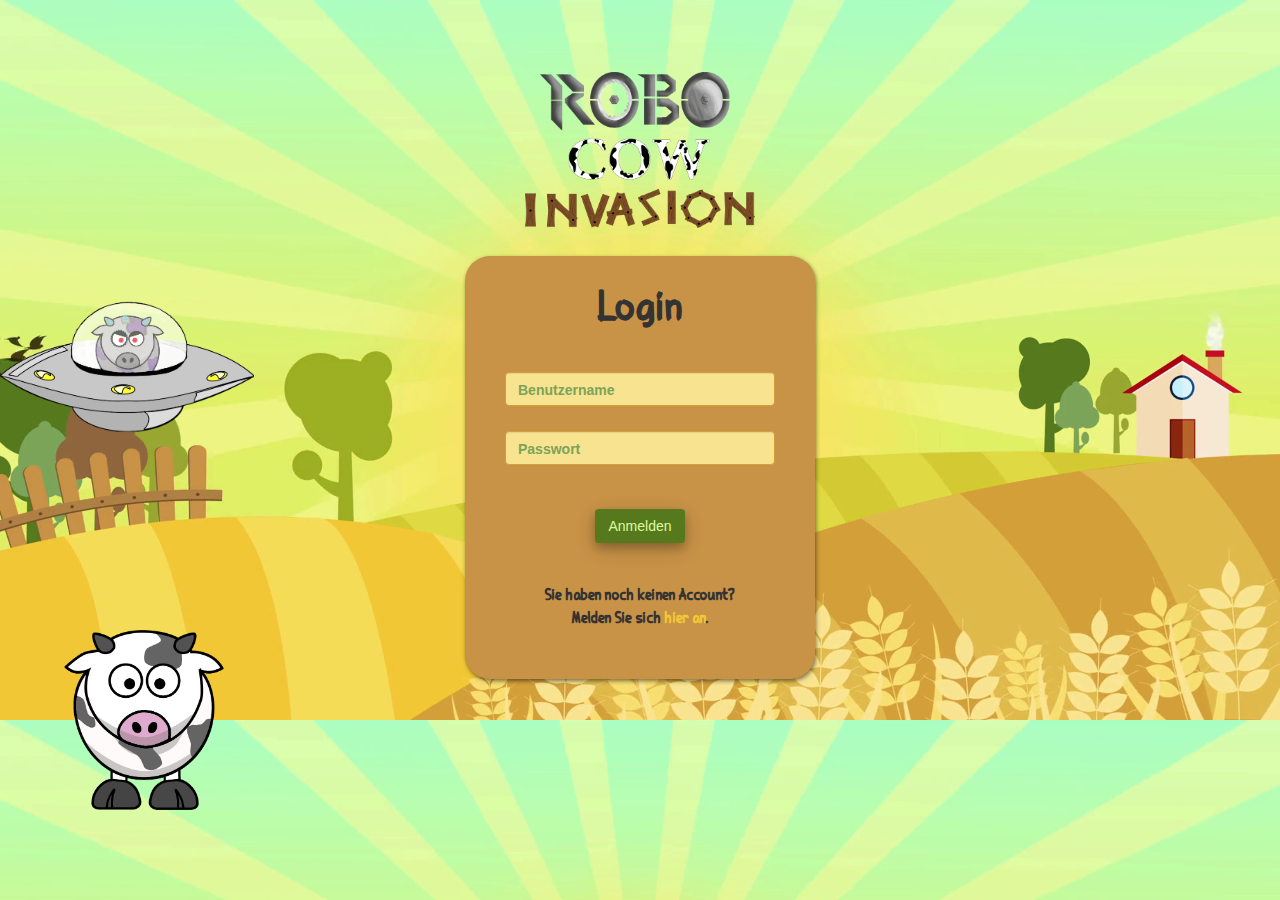
==== html/login.html @ 4e233853 "Add files via upload" ====
<!DOCTYPE html>
<html lang="de">
<head>
    <title>Anmelden</title>
    <meta name="viewport" content="width=device-width, initial-scale=1">
    <meta charset="utf-8">
    <link href="https://fonts.googleapis.com/css?family=Open+Sans:400,600" rel="stylesheet">
    <link href="https://maxcdn.bootstrapcdn.com/font-awesome/4.7.0/css/font-awesome.min.css" rel="stylesheet">
    <link href="css/bootstrap.min.css" rel="stylesheet">
    <link href="css/bootstrap-theme.min.css" rel="stylesheet">
    <link href="css/main.css" rel="stylesheet">
    <link href="css/cowanim.css" rel="stylesheet">


    <script type="text/javascript" src="js/jquery-3.2.1.min.js"></script>
    <script type="text/javascript" src="js/bootstrap.min.js"></script>
</head>
<body>
<div class="ufocow"></div>
<div class="cow"></div>

<img class="logo" src="img/logo.png">
<div id="main">
    <div class="row">
        <h1 class="col-xs-12">Login</h1>

        <form method="post" action="login.html" class="form-horizontal col-xs-12">
            <div class="form-group">
                <div class="col-xs-12 col-md-10">
                    <input type="text" name="username" id="username" class="text form-control" value="" placeholder="Benutzername">
                </div>
            </div>
            <div class="form-group">
                <div class="col-xs-12 col-md-10">
                    <input type="password" name="password" id="password" class="text form-control" value="" placeholder="Passwort">
                </div>
            </div>
            <button type="submit" class="btn">Anmelden</button>
        </form>

        <p class="col-xs-12">
            <br>Sie haben noch keinen Account? <br>Melden Sie sich <a href="registrierung.html">hier an</a>.
        </p>
    </div>
</div>


</body>
</html>
---- html/css/main.css ----
/* line 11, ../scss/main.scss */
@font-face {
  font-family: 'myfont';
  src: url('Sawyers Whitewash.otf') format('truetype');
}

#main {
  background-color: #c89247;
  margin-top: 20%;
  margin-left: auto;
  margin-right:auto;
  width: 30%;
  max-width: 350px;
  height: auto;
  padding-left: 10px;
  padding-right: 10px;
  border-radius: 25px;
  box-shadow: 1px 2px 4px rgba(0, 0, 0, .5);
}

.row h1{
  text-align: center;
  padding-top: 5px;
  padding-bottom: 35px;
}

.col-xs-12 {
  text-align: center;
  padding-left: auto;
  padding-right: auto;
  padding-bottom: 10px;
  font-family: myfont, serif;
  font-weight: bold;
  font-size: 3em;
}

.form-control {
  background-color: #f8e390;
  border-color: #d39f39;
}

.form-control::placeholder {
  color: #7ba459;
  font-family: sans-serif;
}

.btn {
  background-color: #56791e;
  font-family: sans-serif;
  color: #dff99a;
  box-shadow: 0 5px 8px 0 rgba(0, 0, 0, 0.2), 0 6px 20px 0 rgba(0,0,0,0.19);
}

#main p {
  font-size: 12pt;
  padding-bottom:40px;
}

#main .registration {
  padding-bottom: 10px;
}

.col-md-10 {
  margin-left: auto;
  margin-right: auto;
  float: none;
}

body {
  height: 100%;

  background-image: url("../img/farm.png");
  background-size: cover;
}

.logo {
  position: absolute;
  width: 18%;
  left: 41%;
  top: 8%;
}

a {
  color: #f2c736;
}

a:hover {
  text-decoration: underline #d8fca7;
  color: #d8fca7;
}

@media (min-width: 990px) {
  /* line 11, ../scss/main.scss */
  #main {
    width: 990px;
  }
}

/* line 21, ../scss/main.scss */
header {
  margin-bottom: 20px;
}
/* line 22, ../scss/main.scss */
header .inner {
  margin: 0 auto;
  width: 90%;
}
/* line 26, ../scss/main.scss */
header .inner .logo {
  margin-top: 10px;
  margin-bottom: 30px;
}
/* line 30, ../scss/main.scss */
header .inner .logo .name {
  font-size: 25px;
  font-weight: 400;
}
/* line 35, ../scss/main.scss */
header .inner .logo .version {
  color: #aaa;
  font-size: 10px;
}
/* line 36, ../scss/main.scss */
header .inner .logo .version::before {
  content: "Version";
  display: inline-block;
  margin-right: 5px;
}
@media (min-width: 990px) {
  /* line 22, ../scss/main.scss */
  header .inner {
    width: 990px;
  }
}
/* line 54, ../scss/main.scss */
header::after {
  content: '';
  display: block;
  height: 10px;
  width: 100%;
  background-color: #337ab7;
  margin-top: 5px;
}
---- html/css/cowanim.css ----
.ufocow {
    position: absolute;
    width: 20%;
    height: 20%;
    background-image: url("../img/ufocow2.png");
    background-repeat:no-repeat;
    background-size:contain;

    animation: ufocowanim 3s steps(60) infinite;
}


@keyframes ufocowanim {


    0%, 100% {
        transform: rotate(0deg);
        right: 0px;
        top: 50px;
    }

    25% {
        top: 5%;
        transform: rotate(-20deg);
    }

    50% {
        right: 20%;
        transform: rotate(0deg);
    }

    75% {
        top: 0%;
        transform: rotate(20deg);

    }



}

.cow {
    position: absolute;
    width: 20%;
    height: 20%;
    background-image: url("../img/cow.png");
    background-repeat:no-repeat;
    background-size:contain;
    transform-origin: 20% 100%;
    bottom: 10%;
    left:5%;

    animation: cowdance .9s steps(20) infinite ;

}

@keyframes cowdance {

    0%,100% {

        transform: rotate(0deg);


    }

    25% {
        transform: rotate(8deg);

    }
    50%{
        transform: rotate(0deg);
    }

    75% {
        transform: rotate(-8deg);


    }

}
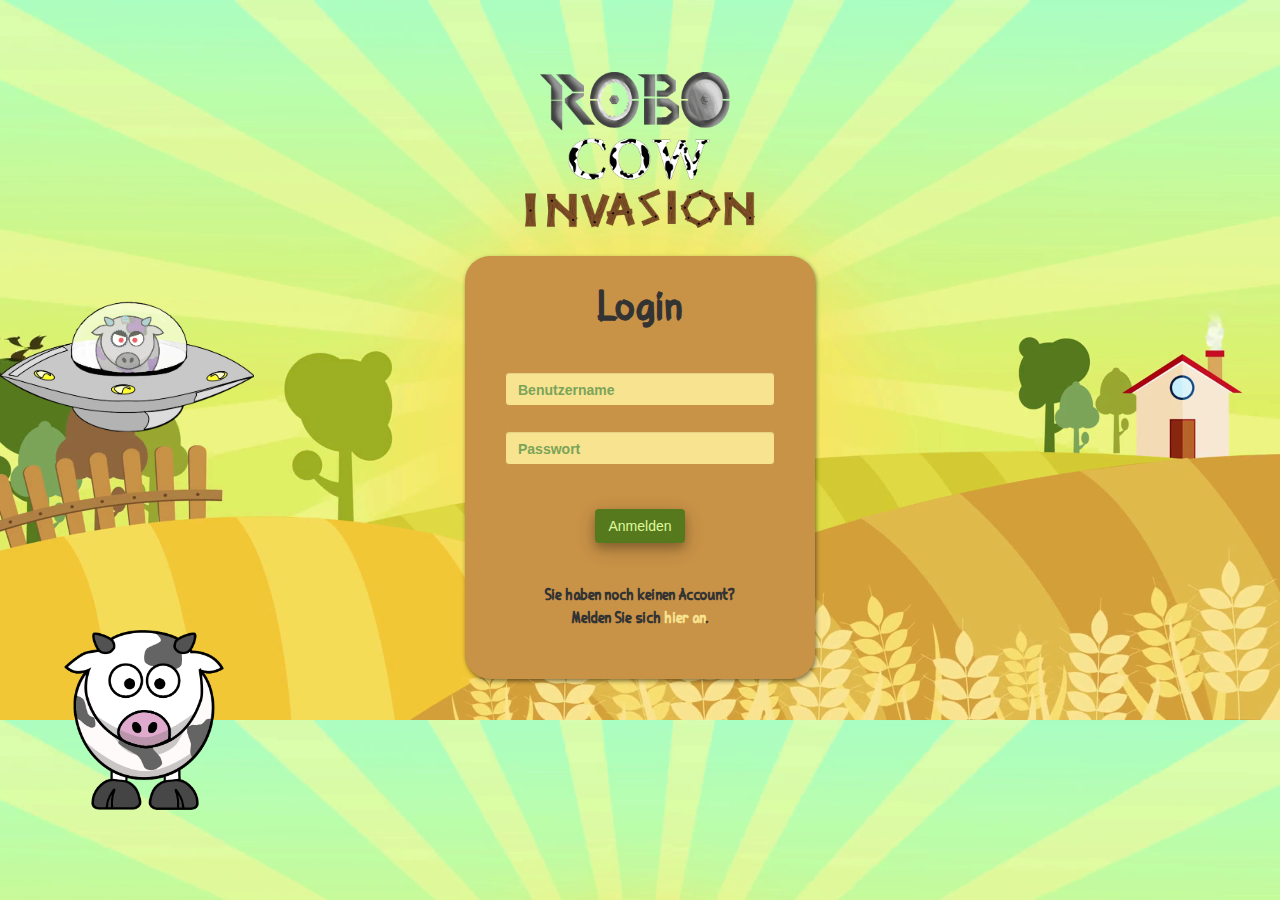
==== commit b1778dbb: "SCSS DB und Responsive" ====
--- a/html/login.html
+++ b/html/login.html
@@ -8,7 +8,7 @@
     <link href="https://maxcdn.bootstrapcdn.com/font-awesome/4.7.0/css/font-awesome.min.css" rel="stylesheet">
     <link href="css/bootstrap.min.css" rel="stylesheet">
     <link href="css/bootstrap-theme.min.css" rel="stylesheet">
-    <link href="css/main.css" rel="stylesheet">
+    <link href="css/login_registration.css" rel="stylesheet">
     <link href="css/cowanim.css" rel="stylesheet">
 
 
--- a/html/css/login_registration.css
+++ b/html/css/login_registration.css
@@ -0,0 +1,126 @@
+/* line 9, ../scss/login_registration.scss */
+body {
+  height: 100%;
+  background-image: url("../img/farm.png");
+  background-size: cover;
+}
+
+@font-face {
+  font-family: 'myfont';
+  src: url("Sawyers Whitewash.otf") format("truetype");
+}
+/* line 21, ../scss/login_registration.scss */
+#main {
+  background-color: #c89247;
+  margin-top: 20%;
+  margin-left: auto;
+  margin-right: auto;
+  width: 30%;
+  max-width: 350px;
+  height: auto;
+  padding-left: 10px;
+  padding-right: 10px;
+  border-radius: 25px;
+  box-shadow: 1px 2px 4px rgba(0, 0, 0, 0.5);
+}
+
+/* line 36, ../scss/login_registration.scss */
+.row h1 {
+  text-align: center;
+  padding-top: 5px;
+  padding-bottom: 35px;
+}
+
+/* line 43, ../scss/login_registration.scss */
+.col-xs-12 {
+  text-align: center;
+  padding-left: auto;
+  padding-right: auto;
+  padding-bottom: 10px;
+  font-family: myfont, serif;
+  font-weight: bold;
+  font-size: 3em;
+}
+
+/* line 53, ../scss/login_registration.scss */
+.form-control {
+  background-color: #f8e390;
+  border-color: #c89247;
+}
+/* line 56, ../scss/login_registration.scss */
+.form-control::placeholder {
+  color: #7ba459;
+  font-family: sans-serif;
+}
+
+/* line 62, ../scss/login_registration.scss */
+.btn {
+  background-color: #56791e;
+  font-family: sans-serif;
+  color: #dff99a;
+  box-shadow: 0 5px 8px 0 rgba(0, 0, 0, 0.2), 0 6px 20px 0 rgba(0, 0, 0, 0.2);
+}
+
+/* line 70, ../scss/login_registration.scss */
+#main p {
+  font-size: 12pt;
+  padding-bottom: 40px;
+}
+/* line 74, ../scss/login_registration.scss */
+#main .registration {
+  padding-bottom: 10px;
+}
+
+/* line 80, ../scss/login_registration.scss */
+.col-md-10 {
+  margin-left: auto;
+  margin-right: auto;
+  float: none;
+}
+
+/* line 86, ../scss/login_registration.scss */
+.logo {
+  position: absolute;
+  width: 18%;
+  left: 41%;
+  top: 8%;
+}
+
+/* line 93, ../scss/login_registration.scss */
+a {
+  color: #f8e390;
+}
+/* line 95, ../scss/login_registration.scss */
+a:hover {
+  text-decoration: underline #dff99a;
+  color: #dff99a;
+}
+
+@media (min-width: 990px) {
+  /* line 11, ../scss/main.scss */
+  /* line 103, ../scss/login_registration.scss */
+  #main {
+    width: 990px;
+  }
+}
+
+@media screen and (max-width: 64em){
+  .col-xs-12 {
+    font-size: 3em;
+  }
+}
+@media screen and (max-width: 50em){
+  .col-xs-12 {
+    font-size: 2em;
+  }
+}
+@media screen and (max-width: 30em){
+  .col-xs-12 {
+    font-size: 1.5em;
+  }
+}
+@media screen and (max-width: 30em){
+  p {
+    font-size: 10px;
+  }
+}
--- a/html/css/cowanim.css
+++ b/html/css/cowanim.css
@@ -77,4 +77,4 @@
 
     }
 
-}+}
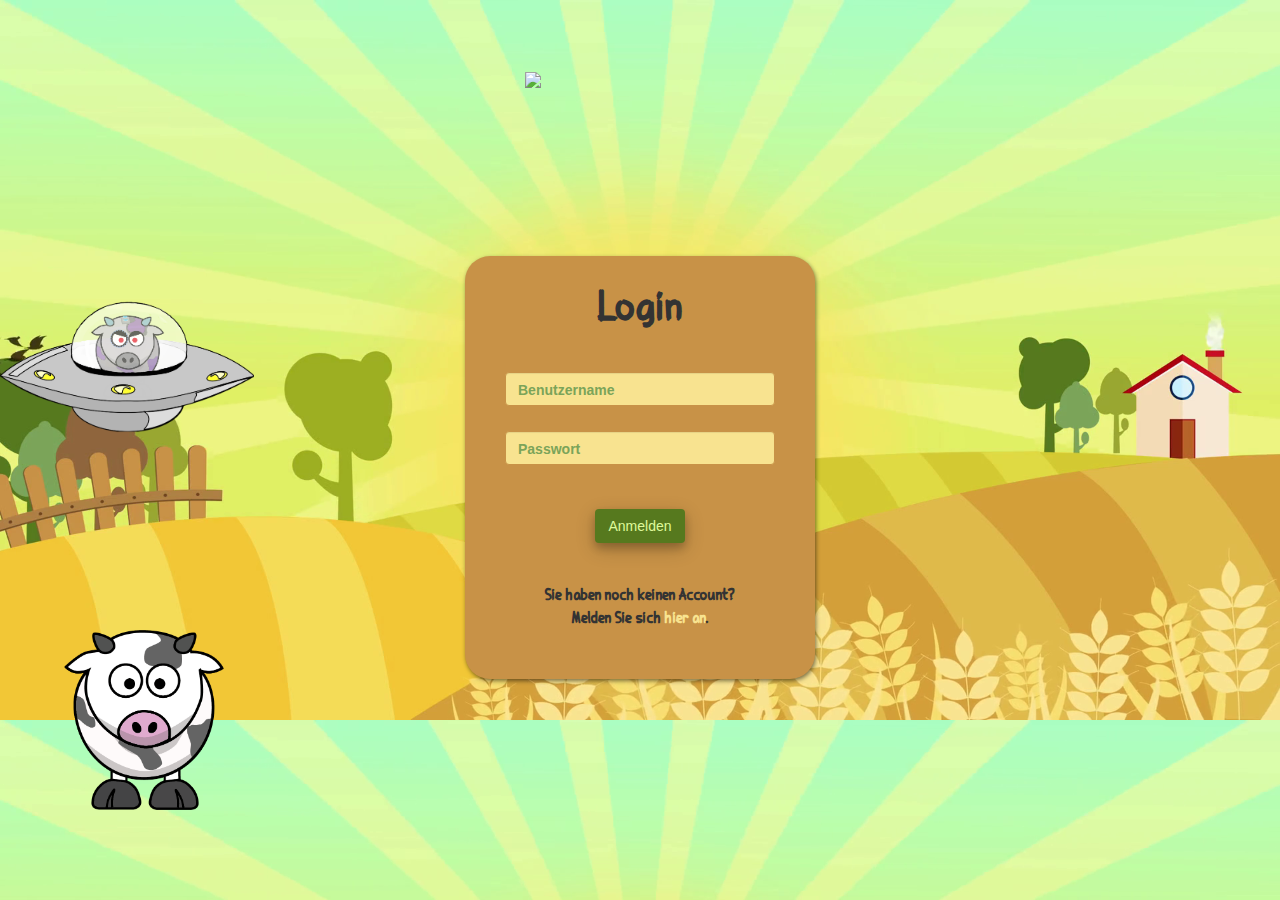
==== commit c04932c6: "einbetten in das Base Projekt" ====
--- a/html/login.html
+++ b/html/login.html
@@ -6,14 +6,14 @@
     <meta charset="utf-8">
     <link href="https://fonts.googleapis.com/css?family=Open+Sans:400,600" rel="stylesheet">
     <link href="https://maxcdn.bootstrapcdn.com/font-awesome/4.7.0/css/font-awesome.min.css" rel="stylesheet">
-    <link href="css/bootstrap.min.css" rel="stylesheet">
-    <link href="css/bootstrap-theme.min.css" rel="stylesheet">
-    <link href="css/login_registration.css" rel="stylesheet">
-    <link href="css/cowanim.css" rel="stylesheet">
+    <link href="../css/bootstrap.min.css" rel="stylesheet">
+    <link href="../css/bootstrap-theme.min.css" rel="stylesheet">
+    <link href="../css/login_registration.css" rel="stylesheet">
+    <link href="../css/cowanim.css" rel="stylesheet">
 
 
-    <script type="text/javascript" src="js/jquery-3.2.1.min.js"></script>
-    <script type="text/javascript" src="js/bootstrap.min.js"></script>
+    <script type="text/javascript" src="../js/jquery-3.2.1.min.js"></script>
+    <script type="text/javascript" src="../js/bootstrap.min.js"></script>
 </head>
 <body>
 <div class="ufocow"></div>
--- a/css/login_registration.css
+++ b/css/login_registration.css
@@ -0,0 +1,126 @@
+/* line 9, ../scss/login_registration.scss */
+body {
+  height: 100%;
+  background-image: url("../img/farm.png");
+  background-size: cover;
+}
+
+@font-face {
+  font-family: 'myfont';
+  src: url("Sawyers Whitewash.otf") format("truetype");
+}
+/* line 21, ../scss/login_registration.scss */
+#main {
+  background-color: #c89247;
+  margin-top: 20%;
+  margin-left: auto;
+  margin-right: auto;
+  width: 30%;
+  max-width: 350px;
+  height: auto;
+  padding-left: 10px;
+  padding-right: 10px;
+  border-radius: 25px;
+  box-shadow: 1px 2px 4px rgba(0, 0, 0, 0.5);
+}
+
+/* line 36, ../scss/login_registration.scss */
+.row h1 {
+  text-align: center;
+  padding-top: 5px;
+  padding-bottom: 35px;
+}
+
+/* line 43, ../scss/login_registration.scss */
+.col-xs-12 {
+  text-align: center;
+  padding-left: auto;
+  padding-right: auto;
+  padding-bottom: 10px;
+  font-family: myfont, serif;
+  font-weight: bold;
+  font-size: 3em;
+}
+
+/* line 53, ../scss/login_registration.scss */
+.form-control {
+  background-color: #f8e390;
+  border-color: #c89247;
+}
+/* line 56, ../scss/login_registration.scss */
+.form-control::placeholder {
+  color: #7ba459;
+  font-family: sans-serif;
+}
+
+/* line 62, ../scss/login_registration.scss */
+.btn {
+  background-color: #56791e;
+  font-family: sans-serif;
+  color: #dff99a;
+  box-shadow: 0 5px 8px 0 rgba(0, 0, 0, 0.2), 0 6px 20px 0 rgba(0, 0, 0, 0.2);
+}
+
+/* line 70, ../scss/login_registration.scss */
+#main p {
+  font-size: 12pt;
+  padding-bottom: 40px;
+}
+/* line 74, ../scss/login_registration.scss */
+#main .registration {
+  padding-bottom: 10px;
+}
+
+/* line 80, ../scss/login_registration.scss */
+.col-md-10 {
+  margin-left: auto;
+  margin-right: auto;
+  float: none;
+}
+
+/* line 86, ../scss/login_registration.scss */
+.logo {
+  position: absolute;
+  width: 18%;
+  left: 41%;
+  top: 8%;
+}
+
+/* line 93, ../scss/login_registration.scss */
+a {
+  color: #f8e390;
+}
+/* line 95, ../scss/login_registration.scss */
+a:hover {
+  text-decoration: underline #dff99a;
+  color: #dff99a;
+}
+
+@media (min-width: 990px) {
+  /* line 11, ../scss/main.scss */
+  /* line 103, ../scss/login_registration.scss */
+  #main {
+    width: 990px;
+  }
+}
+
+@media screen and (max-width: 64em){
+  .col-xs-12 {
+    font-size: 3em;
+  }
+}
+@media screen and (max-width: 50em){
+  .col-xs-12 {
+    font-size: 2em;
+  }
+}
+@media screen and (max-width: 30em){
+  .col-xs-12 {
+    font-size: 1.5em;
+  }
+}
+@media screen and (max-width: 30em){
+  p {
+    font-size: 10px;
+  }
+}
--- a/css/cowanim.css
+++ b/css/cowanim.css
@@ -0,0 +1,80 @@
+.ufocow {
+    position: absolute;
+    width: 20%;
+    height: 20%;
+    background-image: url("../img/ufocow2.png");
+    background-repeat:no-repeat;
+    background-size:contain;
+
+    animation: ufocowanim 3s steps(60) infinite;
+}
+
+
+@keyframes ufocowanim {
+
+
+    0%, 100% {
+        transform: rotate(0deg);
+        right: 0px;
+        top: 50px;
+    }
+
+    25% {
+        top: 5%;
+        transform: rotate(-20deg);
+    }
+
+    50% {
+        right: 20%;
+        transform: rotate(0deg);
+    }
+
+    75% {
+        top: 0%;
+        transform: rotate(20deg);
+
+    }
+
+
+
+}
+
+.cow {
+    position: absolute;
+    width: 20%;
+    height: 20%;
+    background-image: url("../img/cow.png");
+    background-repeat:no-repeat;
+    background-size:contain;
+    transform-origin: 20% 100%;
+    bottom: 10%;
+    left:5%;
+
+    animation: cowdance .9s steps(20) infinite ;
+
+}
+
+@keyframes cowdance {
+
+    0%,100% {
+
+        transform: rotate(0deg);
+
+
+    }
+
+    25% {
+        transform: rotate(8deg);
+
+    }
+    50%{
+        transform: rotate(0deg);
+    }
+
+    75% {
+        transform: rotate(-8deg);
+
+
+    }
+
+}
